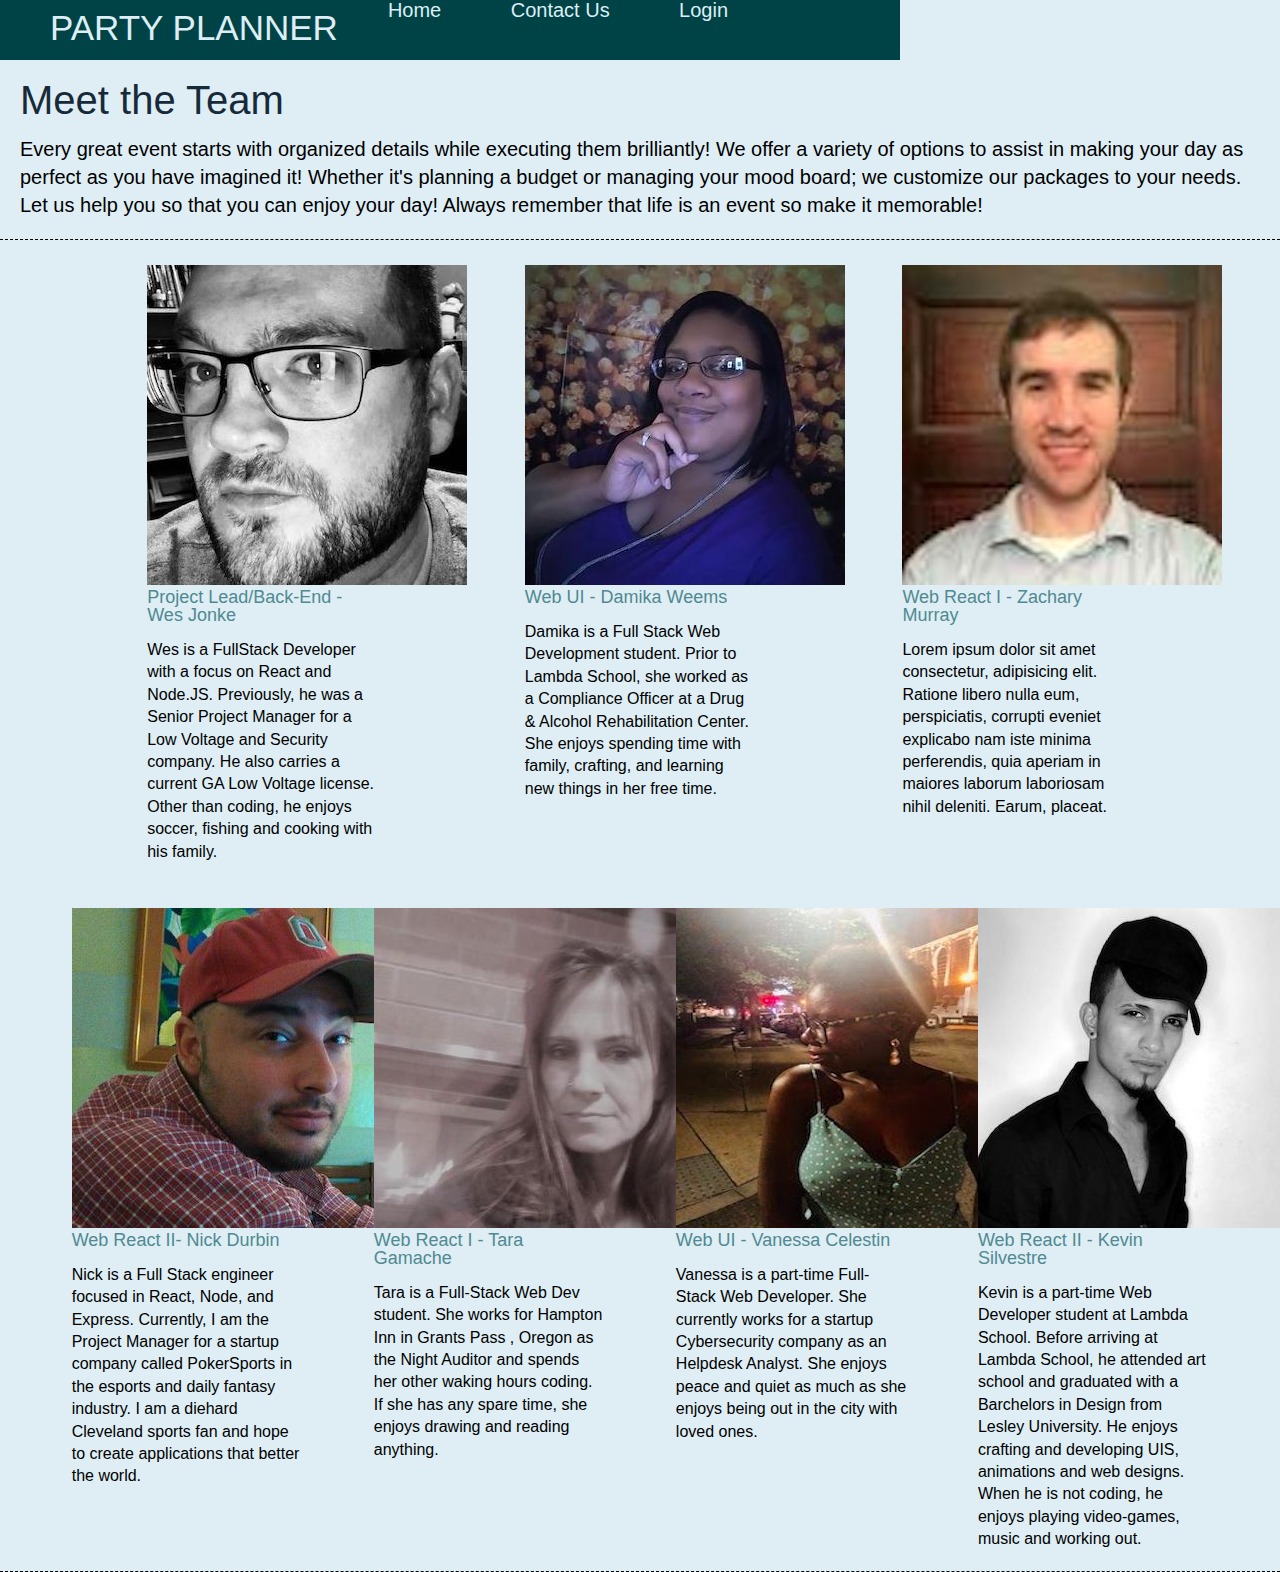
==== about.html @ 122521af "new marketing site" ====
<!DOCTYPE html>

<html lang="en">
    <head>
        <meta charset="utf-8">
        <meta name="viewport" content="width=device-width, initial-scale=1.0">

        <title>About Us</title>

        <link href="https://fonts.googleapis.com/css?family=Quicksand&display=swap" rel="stylesheet">
        <link rel="stylesheet" href="css/about.css">

     </head>
     <body class="container-about-page">
         <section >
             <header class="nav-head">
                 <nav>
                     <a href="index.html">Home</a>
                     <a href="#">Contact Us</a>
                     <a href="#">Login</a>
                 </nav>
                 <div class="logo">Party Planner</div>
             </header>
         </section>
         
         <section class="about">
                 <h2>Meet the Team</h2>
                 <p>Every great event starts with organized details while executing them brilliantly! We offer a variety of options to assist in making your day as perfect as you have imagined it! Whether it's planning a budget or managing your mood board; we customize our packages to your needs. Let us help you so that you can enjoy your day! Always remember that life is an event so make it memorable!</p>
         </section>
         <section class="top-content">
             <div class="text-container">
                 <img src="Images/WJonke.jpeg" alt="WJonke">
                 <h3>Project Lead/Back-End - Wes Jonke</h3>
                 <p>Wes is a FullStack Developer with a focus on React and Node.JS. Previously, he was a Senior Project Manager for a Low Voltage and Security company. He also carries a current GA Low Voltage license. Other than coding, he enjoys soccer, fishing and cooking with his family.</p>
             </div>
             <div class="text-container">
                <img src="Images/DamikaW.jpeg" alt="DWeems">
                <h3>Web UI - Damika Weems</h3>
                <p>Damika is a Full Stack Web Development student. Prior to Lambda School, she worked as a Compliance Officer at a Drug & Alcohol Rehabilitation Center. She enjoys spending time with family, crafting, and learning new things in her free time.</p>
            </div>
            <div class="text-container">
                <img src="Images/ZachMurray.jpeg" alt="ZMurray">
                <h3>Web React I - Zachary Murray</h3>
                <p>Lorem ipsum dolor sit amet consectetur, adipisicing elit. Ratione libero nulla eum, perspiciatis, corrupti eveniet explicabo nam iste minima perferendis, quia aperiam in maiores laborum laboriosam nihil deleniti. Earum, placeat.</p>
            </div>
         </section>
         <section class="middle-content">
            <div class="text-container">
                <img src="Images/NickDurbin.jpeg" alt="NDurbin">
                <h3>Web React II- Nick Durbin</h3>
                <p>Nick is a Full Stack engineer focused in React, Node, and Express. Currently, I am the Project Manager for a startup company called PokerSports in the esports and daily fantasy industry. I am a diehard Cleveland sports fan and hope to create applications that better the world.</p>
            </div>
            <div class="text-container">
                <img src="Images/Tara.jpeg" alt="TaraG">
                <h3>Web React I - Tara Gamache </h3>
                <p>Tara is a Full-Stack Web Dev student. She works for Hampton Inn in Grants Pass , Oregon as the Night Auditor and spends her other waking hours coding. If she has any spare time, she enjoys drawing and reading anything.</p>
            </div>
            <div class="text-container">
                <img src="Images/VanessaC.jpg" alt="WJonke">
                <h3>Web UI - Vanessa Celestin</h3>
                <p>Vanessa is a part-time Full-Stack Web Developer. She currently works for a startup Cybersecurity company as an Helpdesk Analyst. She enjoys peace and quiet as much as she enjoys being out in the city with loved ones. </p>
            </div>
            <div class="text-container">
                <img src="Images/KevinSilvestre.jpeg" alt="KSilvestre">
                <h3>Web React II - Kevin Silvestre</h3>
                <p>Kevin is a part-time Web Developer student at Lambda School. Before arriving at Lambda School, he attended art school and graduated with a Barchelors in Design from Lesley University. He enjoys crafting and developing UIS, animations and web designs. When he is not coding, he enjoys playing video-games, music and working out. </p>
            </div>
         </section>

     </body>
</html>
---- css/about.css ----
/* http://meyerweb.com/eric/tools/css/reset/ 
   v2.0 | 20110126
   License: none (public domain)
*/

html, body, div, span, applet, object, iframe,
h1, h2, h3, h4, h5, h6, p, blockquote, pre,
a, abbr, acronym, address, big, cite, code,
del, dfn, em, img, ins, kbd, q, s, samp,
small, strike, strong, sub, sup, tt, var,
b, u, i, center,
dl, dt, dd, ol, ul, li,
fieldset, form, label, legend,
table, caption, tbody, tfoot, thead, tr, th, td,
article, aside, canvas, details, embed, 
figure, figcaption, footer, header, hgroup, 
menu, nav, output, ruby, section, summary,
time, mark, audio, video {
	margin: 0;
	padding: 0;
	border: 0;
	font-size: 100%;
	font: inherit;
	vertical-align: baseline;
}
/* HTML5 display-role reset for older browsers */
article, aside, details, figcaption, figure, 
footer, header, hgroup, menu, nav, section {
	display: block;
}
body {
    line-height: 1;
    
}
ol, ul {
	list-style: none;
}
blockquote, q {
	quotes: none;
}
blockquote:before, blockquote:after,
q:before, q:after {
	content: '';
	content: none;
}
table {
	border-collapse: collapse;
	border-spacing: 0;
}

* {
    box-sizing: border-box;
}

html, body {
    height: 100%;
    font-family: 'Roboto', sans-serif;
    background-color: #deeef4;
    
}

h1,h2, h3, h4, h5 {
    font-size: 18px;
    margin-bottom: 15px;
    font-family: 'Rubik', sans-serif;
}
h3{
    color: #508991;
}
h2{
    color: #172a3a;
    font-size: 40px;
}

p {
    line-height: 1.4;
}


.container {
    width: 800px;
    margin: 0 auto;
}
.nav-head{
    display: flex;
    flex-direction: row-reverse;
    justify-content: flex-end;
    width: 900px;
    background-color: #004346;
    
}
header nav a{
    font-size: 20px;
    color: #172a3a;
    text-decoration: none;
    margin-right: 65px;
    justify-content: end;
    color: #deeef4;
    align-content: flex-end;
}
header nav a:hover{
    background-color: #07b5b5;
}
header .logo{
    margin-bottom: 50px;
    margin: 10px 50px;
    height: 40px;
    float: right;
    color: #deeef4;
    font-size: 35px;
    text-transform: uppercase;
}
.about{
    padding: 20px;
    font-size: 20px;
    border-bottom: 1px dashed black;
    margin-bottom: 20px;
}
.top-content {
    display: flex;
    margin: 25px 0px;
    flex-direction: row;
    flex-flow: row wrap;
    justify-content: space-evenly;
}
.top-content .text-container {
    width: 18%;
    padding-bottom: 20px; 
    justify-content: center; 
   
}
.middle-content{
    display: flex;
    margin: 25px 0px;
    flex-direction: row;
    flex-flow: row wrap;
    justify-content: space-evenly;
    border-bottom: 1px dashed black;
    
}
.middle-content .text-container {
    width: 18%;
    padding-bottom: 20px; 
    justify-content: center; 
}
button{
    background: white;
    vertical-align: top;
    margin-top: 6px;
    
    font-size: 20px;
    border: 2px solid black;
    border-radius: 8px;
}
.bottom-content{
    padding: 20px;
    font-size: 20px;
    margin-bottom: 20px;
}
footer {
    width: 100%;
    background: black;
}

footer nav {
    width: 60%;
    display: flex;
    justify-content: space-between;
    align-items: center;
    padding: 20px 2%;
    font-size: 14px;
}

footer nav a {
    color: white;
    text-decoration: none;
}
@media (max-width: 500px){
    .text-content{
        /* display: flex; */
        margin: 25px 0px;
        flex-direction: row;
        flex-flow: row wrap;
        justify-content: space-evenly;
    }
}
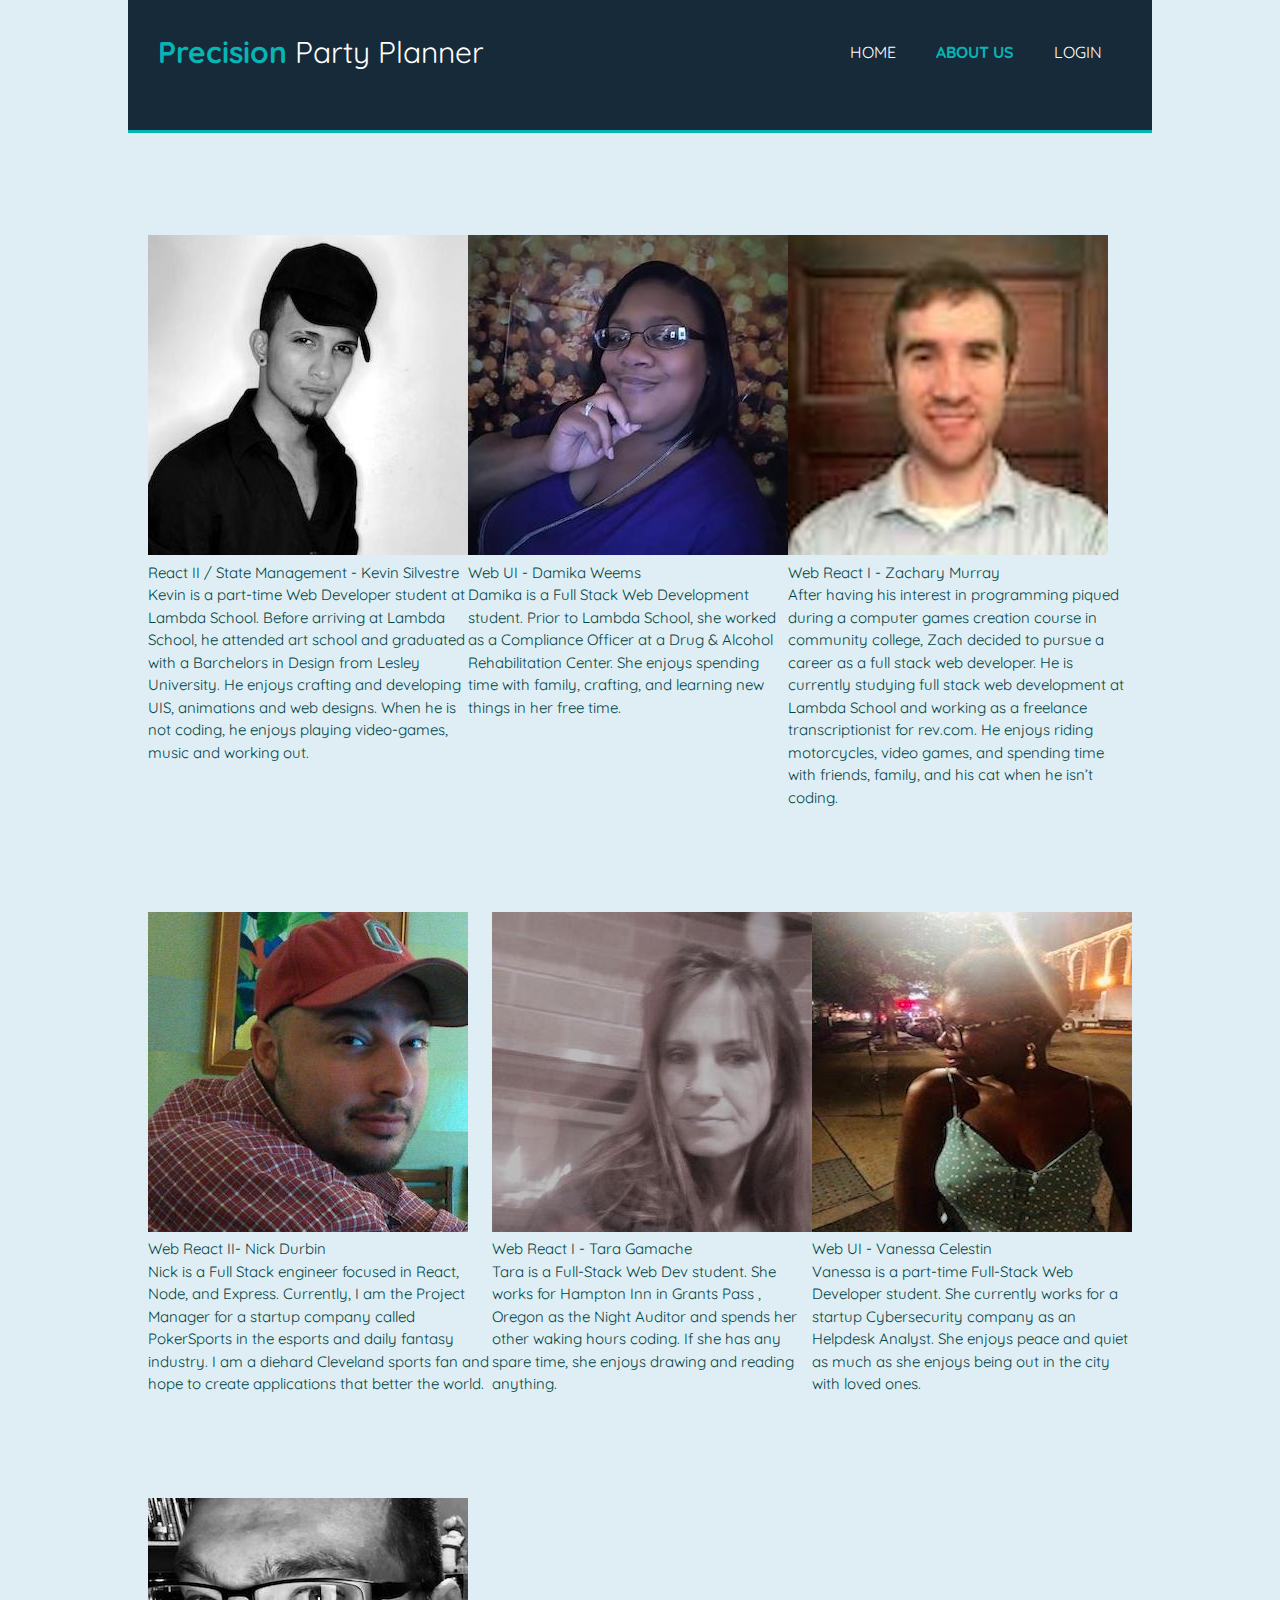
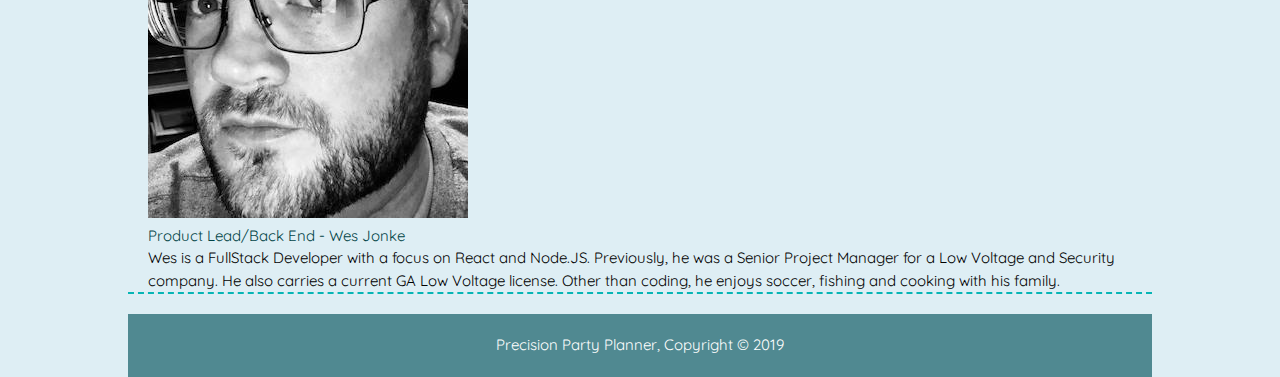
==== commit 469ea6e5: "changed About to more look like homepage" ====
--- a/about.html
+++ b/about.html
@@ -5,33 +5,34 @@
         <meta charset="utf-8">
         <meta name="viewport" content="width=device-width, initial-scale=1.0">
 
-        <title>About Us</title>
+        <link rel="stylesheet" href="css/about.css">
+        <link href="https://fonts.googleapis.com/css?family=Quicksand&display=swap" rel="stylesheet">
 
-        <link href="https://fonts.googleapis.com/css?family=Quicksand&display=swap" rel="stylesheet">
-        <link rel="stylesheet" href="css/about.css">
+        <title>Party Planner | About Us</title>
+     </head>
 
-     </head>
-     <body class="container-about-page">
-         <section >
-             <header class="nav-head">
-                 <nav>
-                     <a href="index.html">Home</a>
-                     <a href="#">Contact Us</a>
-                     <a href="#">Login</a>
-                 </nav>
-                 <div class="logo">Party Planner</div>
-             </header>
-         </section>
-         
-         <section class="about">
-                 <h2>Meet the Team</h2>
-                 <p>Every great event starts with organized details while executing them brilliantly! We offer a variety of options to assist in making your day as perfect as you have imagined it! Whether it's planning a budget or managing your mood board; we customize our packages to your needs. Let us help you so that you can enjoy your day! Always remember that life is an event so make it memorable!</p>
-         </section>
-         <section class="top-content">
+     <body class="container">
+         <header>
+             <div>
+                 <div class="top-content">
+                     <h1><span class="highlight">Precision </span>Party Planner</h1>
+                 </div>
+                 <div>
+                     <nav>
+                         <ul>
+                             <li><a href="index.html">Home</a></li>
+                             <li class="current"><a href="about.html">About Us</a></li>
+                             <li><a href="https://precision-party-planner.netlify.com/login">Login</a></li>
+                         </ul>
+                     </nav>
+                 </div>
+             </div>
+         </header>
+         <section class="top-about-content">
              <div class="text-container">
-                 <img src="Images/WJonke.jpeg" alt="WJonke">
-                 <h3>Project Lead/Back-End - Wes Jonke</h3>
-                 <p>Wes is a FullStack Developer with a focus on React and Node.JS. Previously, he was a Senior Project Manager for a Low Voltage and Security company. He also carries a current GA Low Voltage license. Other than coding, he enjoys soccer, fishing and cooking with his family.</p>
+                <img src="Images/KevinSilvestre.jpeg" alt="KSilvestre">
+                <h3>React II / State Management - Kevin Silvestre</h3>
+                <p>Kevin is a part-time Web Developer student at Lambda School. Before arriving at Lambda School, he attended art school and graduated with a Barchelors in Design from Lesley University. He enjoys crafting and developing UIS, animations and web designs. When he is not coding, he enjoys playing video-games, music and working out.</p>
              </div>
              <div class="text-container">
                 <img src="Images/DamikaW.jpeg" alt="DWeems">
@@ -41,7 +42,7 @@
             <div class="text-container">
                 <img src="Images/ZachMurray.jpeg" alt="ZMurray">
                 <h3>Web React I - Zachary Murray</h3>
-                <p>Lorem ipsum dolor sit amet consectetur, adipisicing elit. Ratione libero nulla eum, perspiciatis, corrupti eveniet explicabo nam iste minima perferendis, quia aperiam in maiores laborum laboriosam nihil deleniti. Earum, placeat.</p>
+                <p>After having his interest in programming piqued during a computer games creation course in community college, Zach decided to pursue a career as a full stack web developer. He is currently studying full stack web development at Lambda School and working as a freelance transcriptionist for rev.com. He enjoys riding motorcycles, video games, and spending time with friends, family, and his cat when he isn’t coding.</p>
             </div>
          </section>
          <section class="middle-content">
@@ -56,16 +57,21 @@
                 <p>Tara is a Full-Stack Web Dev student. She works for Hampton Inn in Grants Pass , Oregon as the Night Auditor and spends her other waking hours coding. If she has any spare time, she enjoys drawing and reading anything.</p>
             </div>
             <div class="text-container">
-                <img src="Images/VanessaC.jpg" alt="WJonke">
+                <img src="Images/VanessaC.jpg" alt="VCelestin">
                 <h3>Web UI - Vanessa Celestin</h3>
-                <p>Vanessa is a part-time Full-Stack Web Developer. She currently works for a startup Cybersecurity company as an Helpdesk Analyst. She enjoys peace and quiet as much as she enjoys being out in the city with loved ones. </p>
-            </div>
-            <div class="text-container">
-                <img src="Images/KevinSilvestre.jpeg" alt="KSilvestre">
-                <h3>Web React II - Kevin Silvestre</h3>
-                <p>Kevin is a part-time Web Developer student at Lambda School. Before arriving at Lambda School, he attended art school and graduated with a Barchelors in Design from Lesley University. He enjoys crafting and developing UIS, animations and web designs. When he is not coding, he enjoys playing video-games, music and working out. </p>
+                <p>Vanessa is a part-time Full-Stack Web Developer student. She currently works for a startup Cybersecurity company as an Helpdesk Analyst. She enjoys peace and quiet as much as she enjoys being out in the city with loved ones. </p>
             </div>
          </section>
+         <section class="last-content">
+            <div class="text-container">
+                <img src="Images/WJonke.jpeg" alt="WJonke">
+                <h3>Product Lead/Back End - Wes Jonke</h3>
+                <p>Wes is a FullStack Developer with a focus on React and Node.JS. Previously, he was a Senior Project Manager for a Low Voltage and Security company. He also carries a current GA Low Voltage license. Other than coding, he enjoys soccer, fishing and cooking with his family.</p>
+            </div>
 
+         </section>
+         <footer>
+             <p>Precision Party Planner, Copyright &copy; 2019</p>
+         </footer>
      </body>
 </html>--- a/css/about.css
+++ b/css/about.css
@@ -47,141 +47,101 @@
 	border-collapse: collapse;
 	border-spacing: 0;
 }
-
-* {
-    box-sizing: border-box;
+body {
+    font-family: 'Quicksand', sans-serif;
+    font-size: 15px;
+    line-height: 1.5;
+    padding: 0;
+    margin: 0;
+    background-color: #deeef4;
 }
-
-html, body {
-    height: 100%;
-    font-family: 'Roboto', sans-serif;
-    background-color: #deeef4;
-    
+.container {
+    width: 80%;
+    margin: auto;
+   
 }
-
-h1,h2, h3, h4, h5 {
-    font-size: 18px;
-    margin-bottom: 15px;
-    font-family: 'Rubik', sans-serif;
-}
-h3{
-    color: #508991;
-}
-h2{
-    color: #172a3a;
-    font-size: 40px;
-}
-
-p {
-    line-height: 1.4;
-}
-
-
-.container {
-    width: 800px;
-    margin: 0 auto;
-}
-.nav-head{
+header {
+    background: #172a3a;
+    color: #ffffff;
+    padding: 30px;
+    min-height: 70px;
+    border-bottom: #07b5b5 3px solid;
+  }
+  header a {
+    text-decoration: none;
+    text-transform: uppercase;
+    color: #ffffff;
+    font-size: 16px;
+  }
+  header a :hover {
+    font-weight: bold;
+    background-color: #508991;
+  }
+  header ul {
+    margin: 0;
+    padding: 0;
+  }
+  header li {
+    float: left;
     display: flex;
-    flex-direction: row-reverse;
-    justify-content: flex-end;
-    width: 900px;
-    background-color: #004346;
-    
-}
-header nav a{
-    font-size: 20px;
-    color: #172a3a;
-    text-decoration: none;
-    margin-right: 65px;
-    justify-content: end;
-    color: #deeef4;
-    align-content: flex-end;
-}
-header nav a:hover{
-    background-color: #07b5b5;
-}
-header .logo{
-    margin-bottom: 50px;
-    margin: 10px 50px;
-    height: 40px;
+    padding: 0 20px 0 20px;
+  }
+  header nav {
     float: right;
-    color: #deeef4;
-    font-size: 35px;
-    text-transform: uppercase;
-}
-.about{
-    padding: 20px;
-    font-size: 20px;
-    border-bottom: 1px dashed black;
-    margin-bottom: 20px;
-}
-.top-content {
+    margin-top: 10px;
+  }
+  header .top-content {
+    float: left;
+  }
+  header .top-content h1 {
+    margin: 0;
+    font-size: 30px;
+  }
+  header .highlight,
+  header .current a {
+    color: #07b5b5;
+    font-weight: bold;
+  }
+.top-about-content{
     display: flex;
-    margin: 25px 0px;
-    flex-direction: row;
-    flex-flow: row wrap;
+    text-align: center;
     justify-content: space-evenly;
 }
-.top-content .text-container {
-    width: 18%;
-    padding-bottom: 20px; 
-    justify-content: center; 
-   
+.top-about-content .text-container img:last-child{
+    width: 80%;
 }
 .middle-content{
     display: flex;
-    margin: 25px 0px;
-    flex-direction: row;
-    flex-flow: row wrap;
+    text-align: center;
     justify-content: space-evenly;
-    border-bottom: 1px dashed black;
+}
+.last-content{
+    display: flex;
+    text-align: center;
+    justify-content: center;
+}
+.top-about-content, .middle-content, .last-content .text-container {
     
+    margin-top: 10%;
+    padding: 0px 20px 0px 20px;
+    justify-content: left; 
+    text-align: left;
+   
 }
-.middle-content .text-container {
-    width: 18%;
-    padding-bottom: 20px; 
-    justify-content: center; 
+.top-about-content, .middle-content, .last-content .text-container h3{
+    color: #004346;
 }
-button{
-    background: white;
-    vertical-align: top;
-    margin-top: 6px;
-    
-    font-size: 20px;
-    border: 2px solid black;
-    border-radius: 8px;
-}
-.bottom-content{
-    padding: 20px;
-    font-size: 20px;
-    margin-bottom: 20px;
+.last-content{
+    border-bottom: 2px dashed #07b5b5; 
 }
 footer {
-    width: 100%;
-    background: black;
-}
+    padding: 20px;
+    margin-top: 20px;
+    color: #ffffff;
+    background-color: #508991;
+    text-align: center;
+  }
 
-footer nav {
-    width: 60%;
-    display: flex;
-    justify-content: space-between;
-    align-items: center;
-    padding: 20px 2%;
-    font-size: 14px;
-}
 
-footer nav a {
-    color: white;
-    text-decoration: none;
-}
-@media (max-width: 500px){
-    .text-content{
-        /* display: flex; */
-        margin: 25px 0px;
-        flex-direction: row;
-        flex-flow: row wrap;
-        justify-content: space-evenly;
-    }
-}
+
     